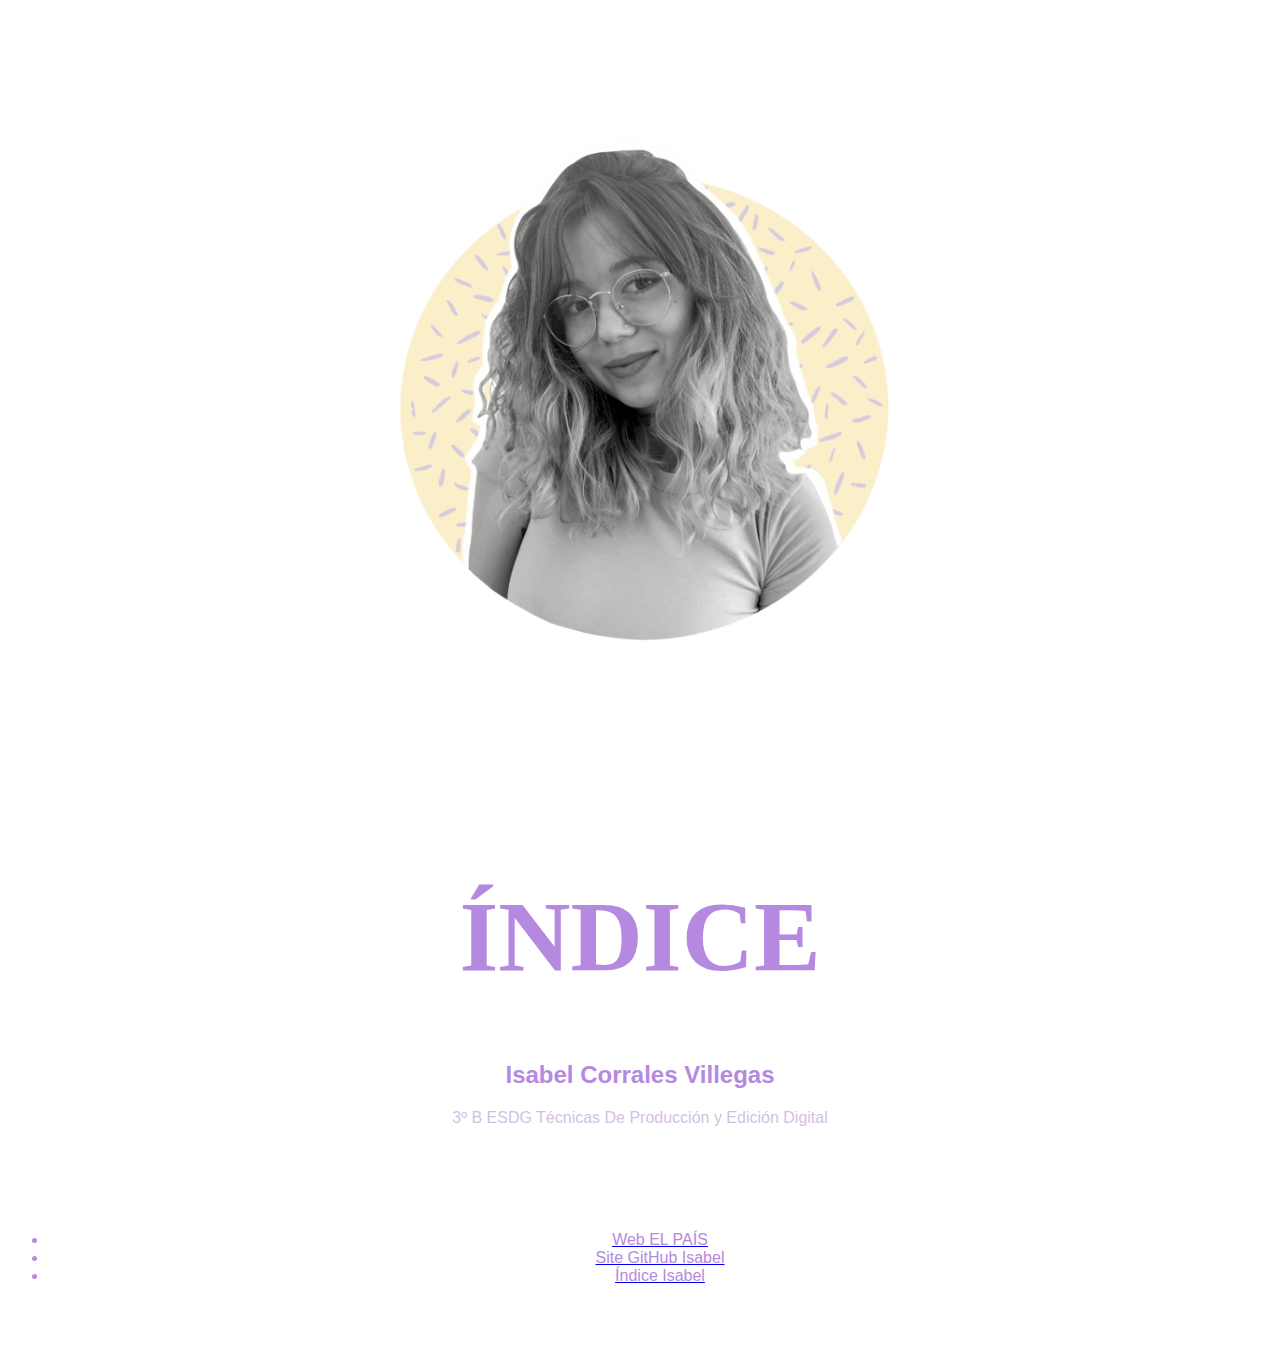
==== index.html @ 1ecdf12a "zz" ====
<!DOCTYPE html>
<html>
<head>
    <meta charset="utf-8">
<title>Índice Isabel Corrales</title>
<link rel="stylesheet" href="Mis_estilos.css">
</head>
<body>


<center><img src="perfil.png" alt="" class="img-1"></center>
<style>
    .img-1 {
width: 580px;
height: 800px;
    }
</style>
<center><h1>ÍNDICE</h1>
<h2>Isabel Corrales Villegas</h2>
<p>3º B ESDG Técnicas De Producción y Edición Digital </p><br>
<br>
<br>
<br>
<ul>
    <a href="file:///C:/Users/Isa/Desktop/TPED1/SESION7/Index.html" target="_blank"> <li>Web EL PAÍS</li></a>
    <a href="https://github.com/isacorvi/TPED1.git" target="_blank"> <li>Site GitHub Isabel</li></a>
    <a href="file:///C:/Users/Isa/Desktop/TPED1/Index.html" target="_blank"> <li>Índice Isabel</li></a>

</ul><br>
<br>
<br>


</body>
</html>
---- Mis_estilos.css ----
body{
background-color:white;

}


h1{
    font-family: 'Times New Roman', Times, serif;
    font-size: 100px;
    color: rgb(182, 137, 224);

}

h2 {
    font-family: Arial, Helvetica, sans-serif;
    color: rgb(182, 137, 224);
    padding-left: 400px;
padding-right: 400px;
}

p {
    font-family: Arial, Helvetica, sans-serif;
    color: rgb(212, 191, 226);
    padding-left: 400px;
padding-right: 400px;
}



li {
    font-family: Arial, Helvetica, sans-serif;
    color: rgb(182, 137, 224);
    padding-left: 400px;
    padding-right: 400px;
}
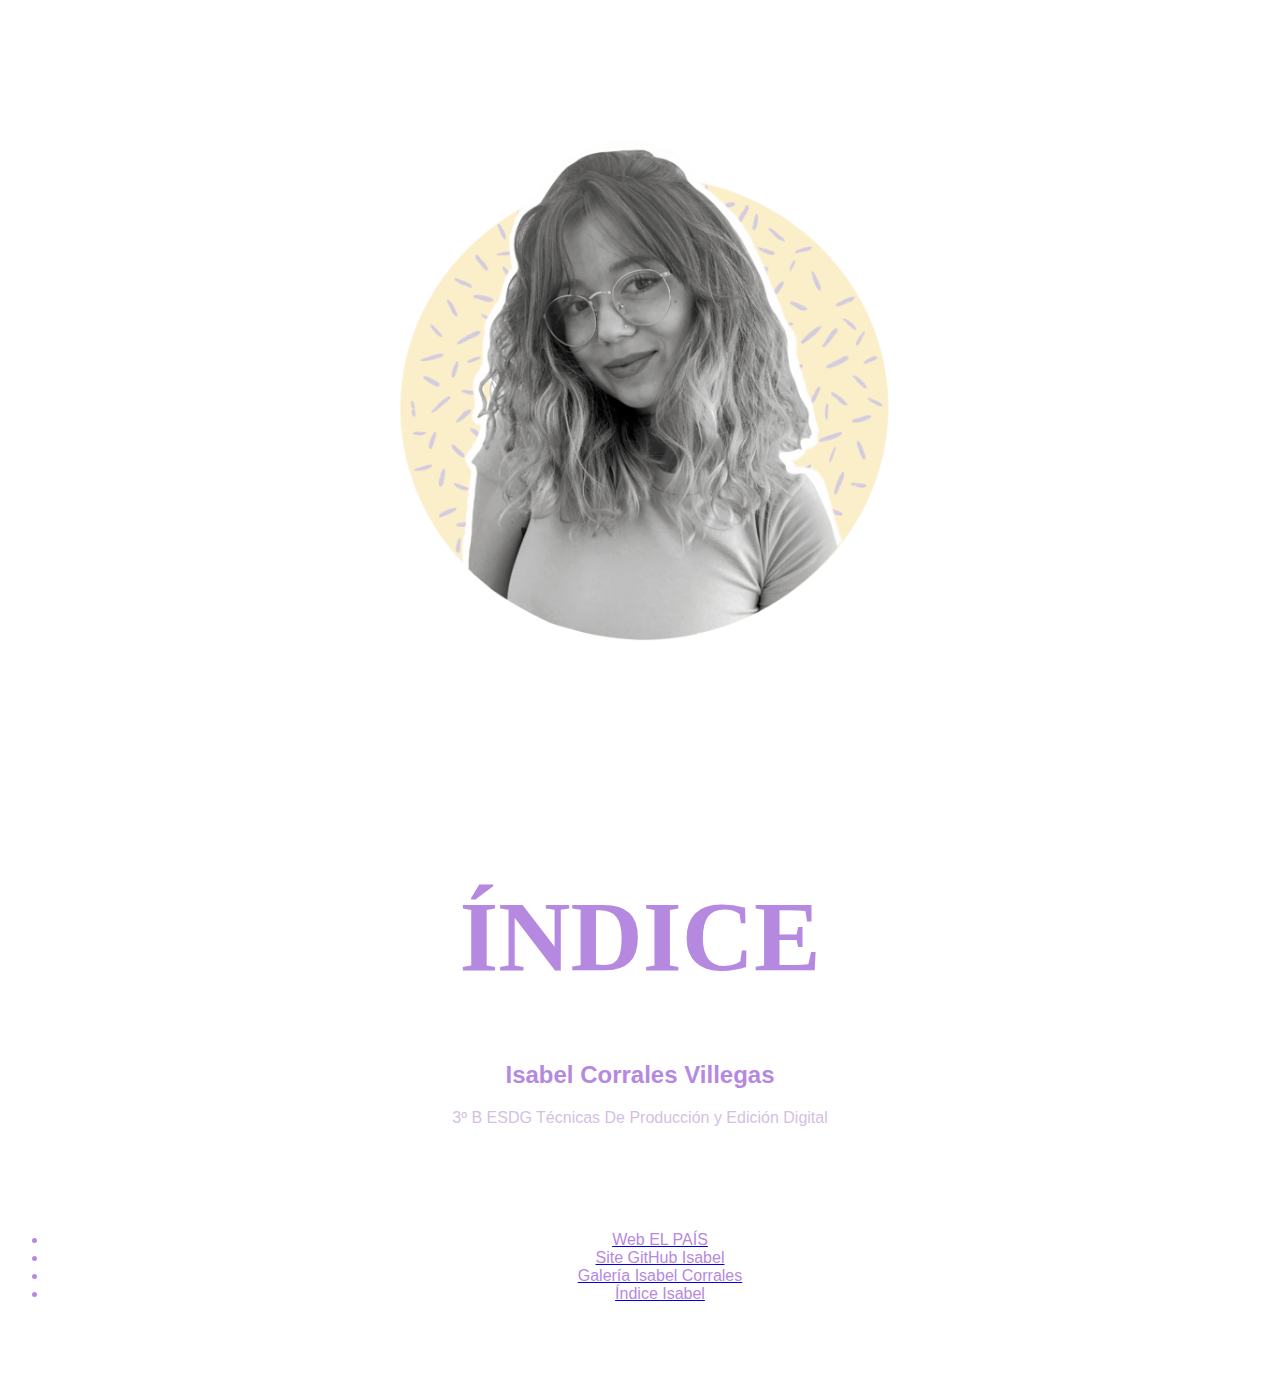
==== commit 0a88d46a: "actualizacion indice 4_11" ====
--- a/index.html
+++ b/index.html
@@ -24,7 +24,9 @@
 <ul>
     <a href="file:///C:/Users/Isa/Desktop/TPED1/SESION7/Index.html" target="_blank"> <li>Web EL PAÍS</li></a>
     <a href="https://github.com/isacorvi/TPED1.git" target="_blank"> <li>Site GitHub Isabel</li></a>
+    <a href="file:///C:/Users/Isa/Desktop/TPED1/SESION10/index.html" target="_blank"> <li>Galería Isabel Corrales</li></a>
     <a href="file:///C:/Users/Isa/Desktop/TPED1/Index.html" target="_blank"> <li>Índice Isabel</li></a>
+    
 
 </ul><br>
 <br>
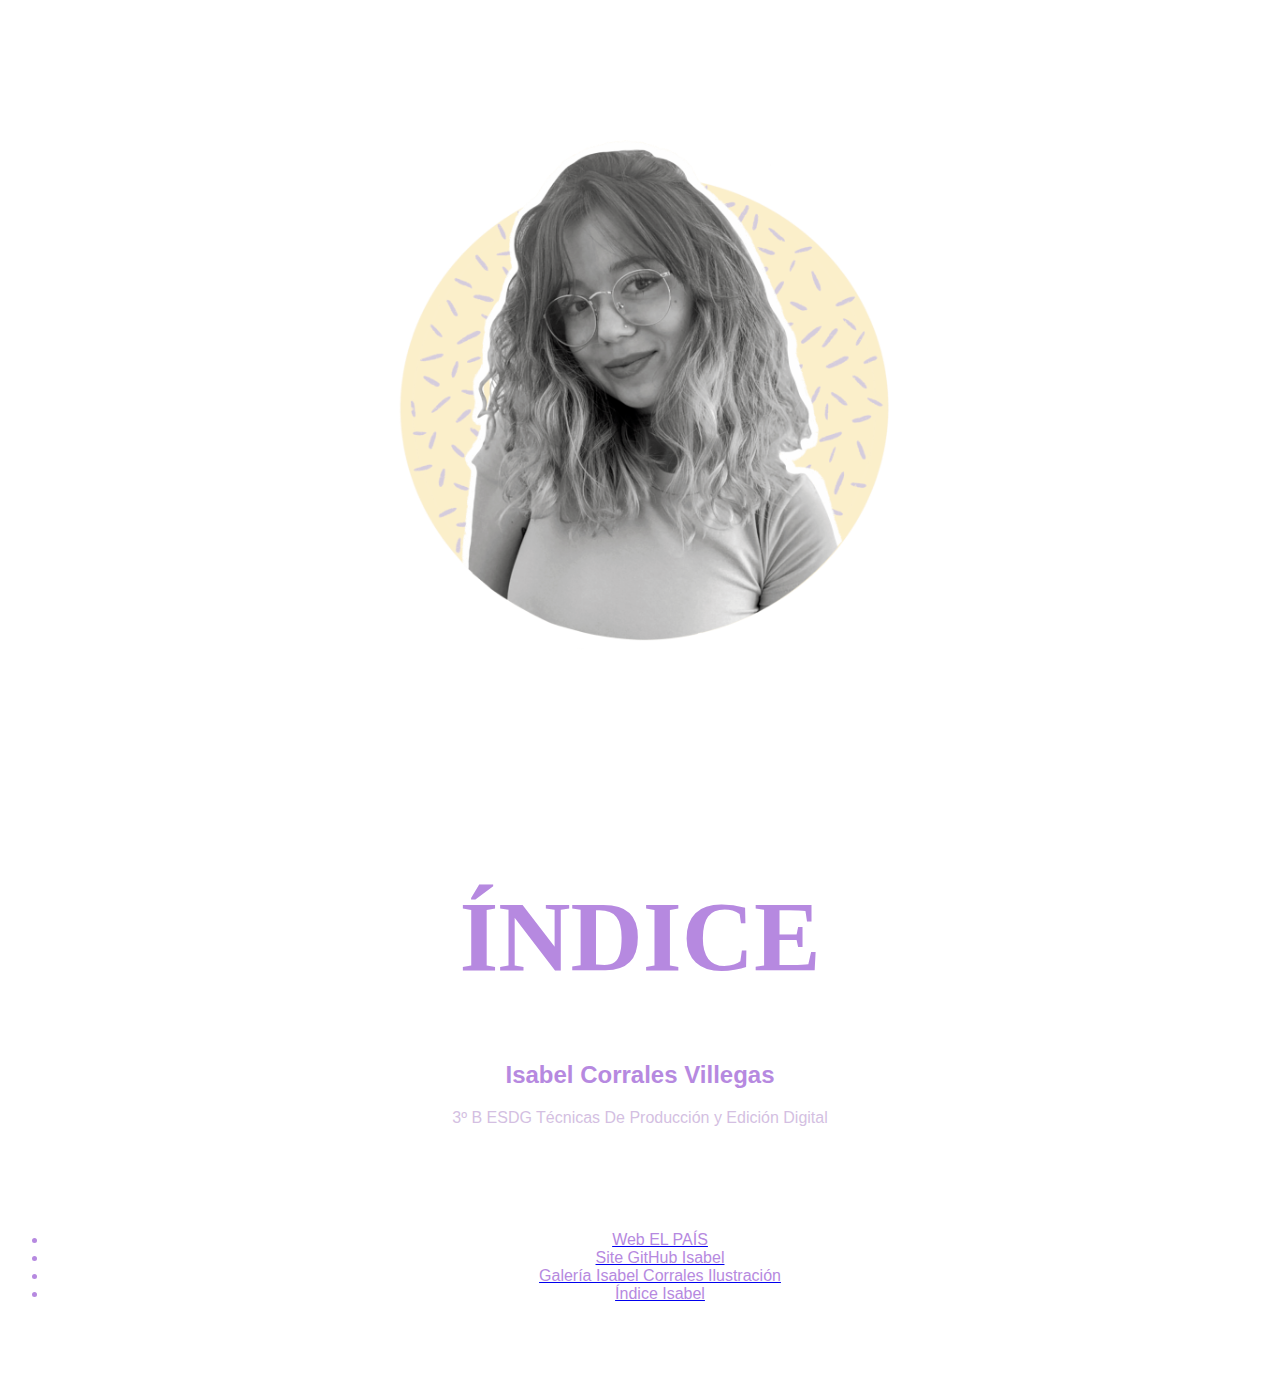
==== commit 0f0e476f: "actualizacion 16" ====
--- a/index.html
+++ b/index.html
@@ -22,10 +22,10 @@
 <br>
 <br>
 <ul>
-    <a href="file:///C:/Users/Isa/Desktop/TPED1/SESION7/Index.html" target="_blank"> <li>Web EL PAÍS</li></a>
+    <a href="SESION7/Index.html" target="_blank"> <li>Web EL PAÍS</li></a>
     <a href="https://github.com/isacorvi/TPED1.git" target="_blank"> <li>Site GitHub Isabel</li></a>
-    <a href="file:///C:/Users/Isa/Desktop/TPED1/SESION10/index.html" target="_blank"> <li>Galería Isabel Corrales</li></a>
-    <a href="file:///C:/Users/Isa/Desktop/TPED1/Index.html" target="_blank"> <li>Índice Isabel</li></a>
+    <a href="SESION11/index.html" target="_blank"> <li>Galería Isabel Corrales Ilustración</li></a>
+    <a href="Index.html" target="_blank"> <li>Índice Isabel</li></a>
     
 
 </ul><br>
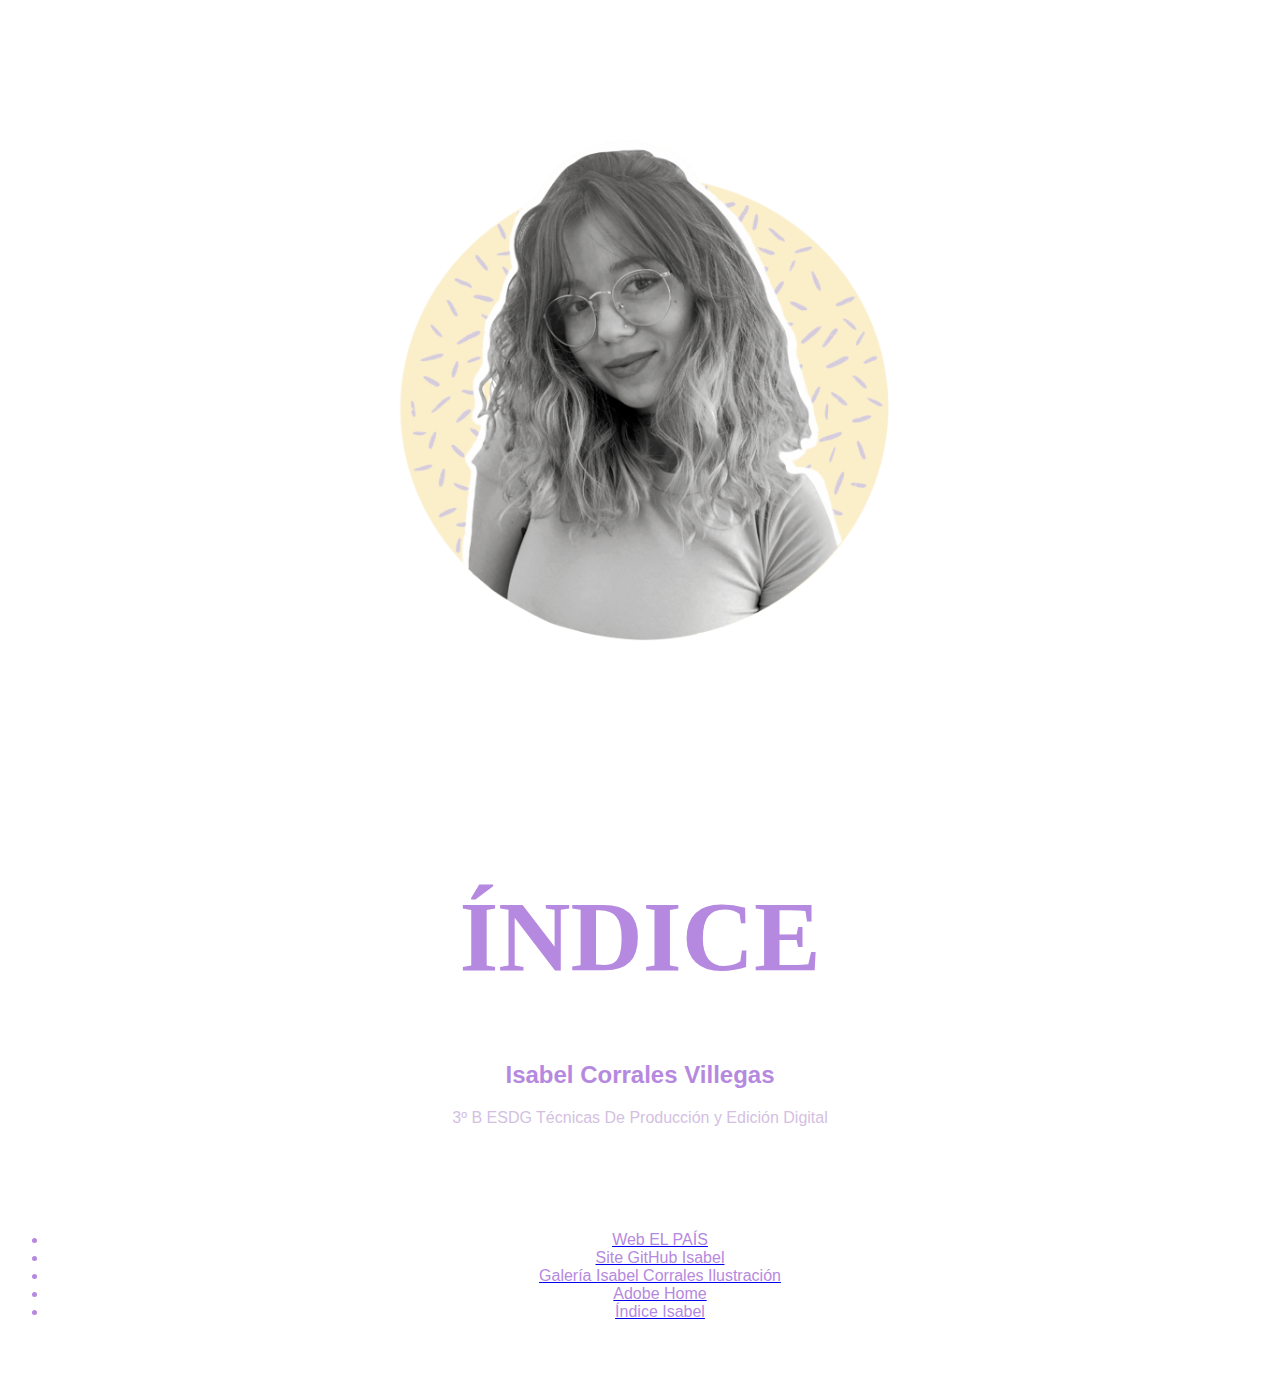
==== commit 117bc3a8: "actualizacion_23" ====
--- a/index.html
+++ b/index.html
@@ -25,6 +25,7 @@
     <a href="SESION7/Index.html" target="_blank"> <li>Web EL PAÍS</li></a>
     <a href="https://github.com/isacorvi/TPED1.git" target="_blank"> <li>Site GitHub Isabel</li></a>
     <a href="SESION11/index.html" target="_blank"> <li>Galería Isabel Corrales Ilustración</li></a>
+    <a href="SESION12/IndexAdobe.html#" target="_blank"> <li>Adobe Home</li></a>
     <a href="Index.html" target="_blank"> <li>Índice Isabel</li></a>
     
 
